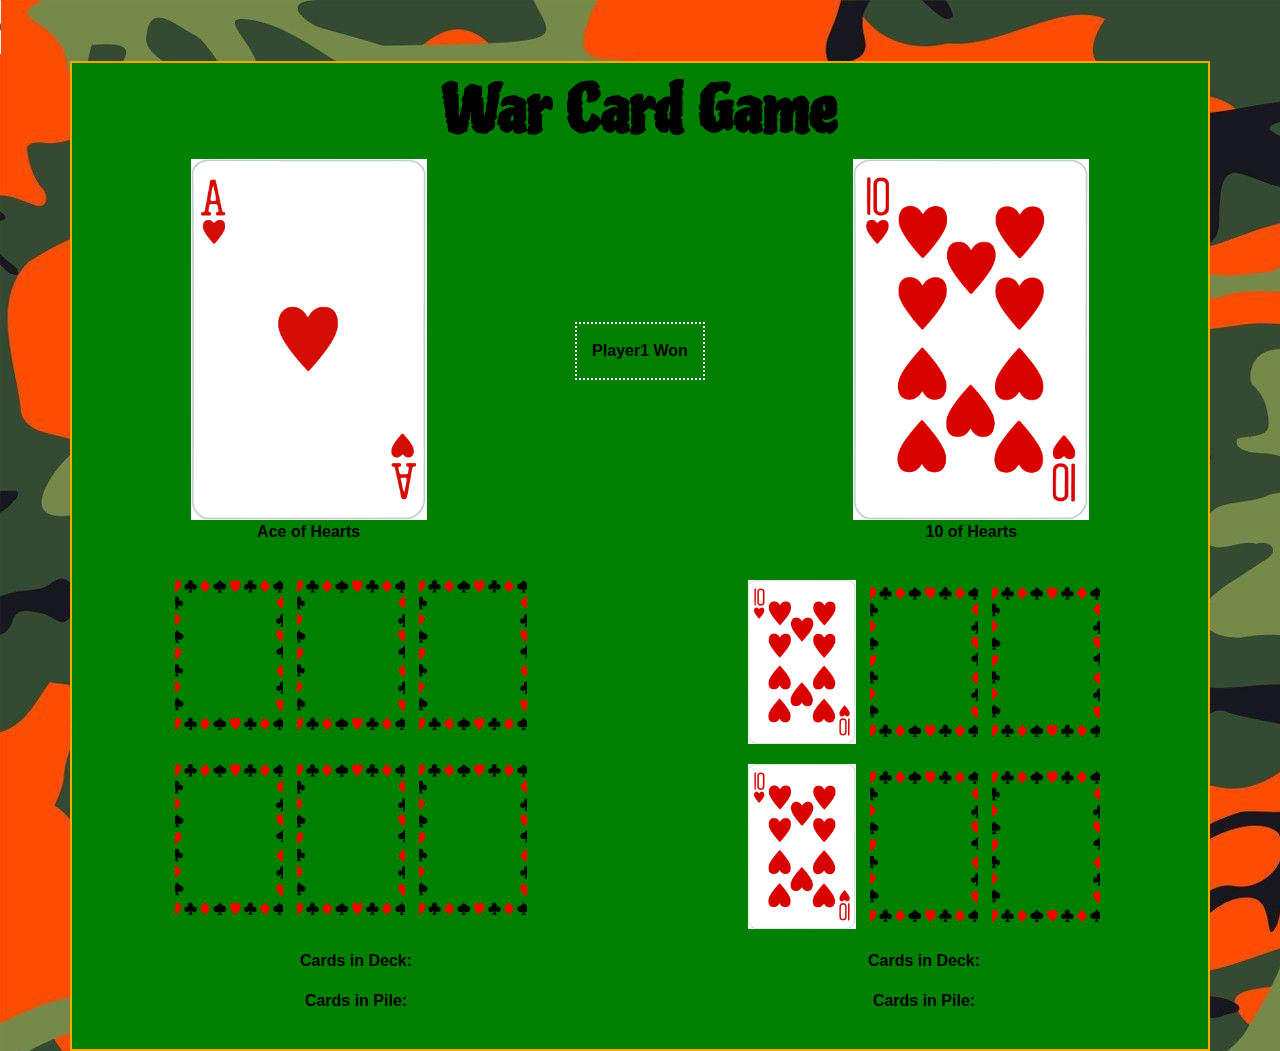
==== WarProjects/WarWebApp/index.html @ 8e9505dc "html/css for war web app mostly done, moved python version into its own folder" ====
<!DOCTYPE html>
<html lang="en">

<head>
    <meta charset="UTF-8">
    <meta name="viewport" content="width=device-width, initial-scale=1.0">
    <meta http-equiv="X-UA-Compatible" content="ie=edge">
    <title>War</title>
    <!-- Bootstrap -->
    <link rel="stylesheet" 
    href="https://stackpath.bootstrapcdn.com/bootstrap/4.4.1/css/bootstrap.min.css" 
    integrity="sha384-Vkoo8x4CGsO3+Hhxv8T/Q5PaXtkKtu6ug5TOeNV6gBiFeWPGFN9MuhOf23Q9Ifjh" 
    crossorigin="anonymous">
    <!-- Google Font -->
    <link href="https://fonts.googleapis.com/css2?family=Piedra&display=swap" rel="stylesheet">
    <!-- Style Sheets -->
    <link rel="stylesheet" href="assets/css/style.css">
</head>

<!-- Music -->
<audio controls>
    <source src="assets/music/try-everything.mp3" type="audio/mpeg">
</audio>


<body>
    <!-- website container -->
    <div class="container content">

        <!-- Site Name Area-->
        <div class="row">
            <p class="site_name">War Card Game</p>
        </div>

        <!-- Main Content Area -->
        <div class="row currentCardArea">

            <!-- Main Content-->
            <!-- Left Card-->
            <div class="col-sm-5 currentCard">
                <img src="assets/images/PlayingCardsAlbum/AH.jpg">
                <p class="cardInfo">Ace of Hearts</p>
            </div>
            <!-- Game Info/Announcements-->
            <div class="col-sm-2 announcement">
                <div class="row">
                    <p>Player1 Won</p>
                </div>
            </div>
            <!-- Right Card-->
            <div class="col-sm-5 currentCard">
                <img src="assets/images/PlayingCardsAlbum/10H.jpg">
                <p class="cardInfo">10 of Hearts</p>
            </div>

        </div>


        <div class="row">
            <div class="col-sm-6 potArea1">
                <img class="pot" src="assets/images/blankCard2.png">
                <img class="pot" src="assets/images/blankCard2.png">
                <img class="pot" src="assets/images/blankCard2.png">
            </div>
            
            <!-- <div class="col-sm-2"></div> -->

            <div class="col-sm-6 potArea1">
                <img class="pot" src="assets/images/PlayingCardsAlbum/10H.jpg">
                <img class="pot" src="assets/images/blankCard2.png">
                <img class="pot last" src="assets/images/blankCard2.png">
            </div>
        </div>

        <div class="row">
            <div class="col-sm-6 potArea1">
                <img class="pot" src="assets/images/blankCard2.png">
                <img class="pot" src="assets/images/blankCard2.png">
                <img class="pot" src="assets/images/blankCard2.png">
            </div>
            
            <!-- <div class="col-sm-2"></div> -->

            <div class="col-sm-6 potArea1">
                <img class="pot" src="assets/images/PlayingCardsAlbum/10H.jpg">
                <img class="pot" src="assets/images/blankCard2.png">
                <img class="pot last" src="assets/images/blankCard2.png">
            </div>
        </div>

        <div class="row">
            <div class="col-sm-6 potArea1">
                <p>Cards in Deck: </p>
                <p>Cards in Pile: </p>
            </div>
            <div class="col-sm-6 potArea1">
                <p>Cards in Deck: </p>
                <p>Cards in Pile: </p>
            </div>
        </div>


    </div>

    <!-- Script -->
    <script src="assets/javascript/game.js" type="text/javascript"></script>
</body>
</html>
---- WarProjects/WarWebApp/assets/css/style.css ----
.currentCard{
    text-align:center;
}
.currentCard img{
    max-width:236px;
    width: 100%;
}
.currentCardArea{
    margin-bottom: 20px;
}
.pot{
    width:20%;
    margin-right: 10px;
}
.last{
    margin:0;
}
.potArea1{
    text-align:center;
    margin-bottom: 20px;
}
.okay{
    width:236px;
}
.announcement .row{
    display:flex;
    height:100%;
    align-items: center;
    justify-content: center;
}
.announcement p{
    border: 2px dotted white;
    padding: 15px;
}



body{
    background-image: url("../images/camo-background.jpg");
}
.content{
    background-color: green;
    border: 2px solid orange;
}

p{
    color: black;
    font-weight: bold;
    margin: 0 auto;
    margin-bottom: 16px;
}

.header{
    width:100%;
    color: orange;
}

.site_name{
    margin: 0 auto;
    font-family: 'Piedra',cursive;
    font-size: 4em;

}
.main-column{
    text-align: center;
    margin: 0 auto;
}
#img_block{
    width: 100%;
    margin: 0 auto;
}
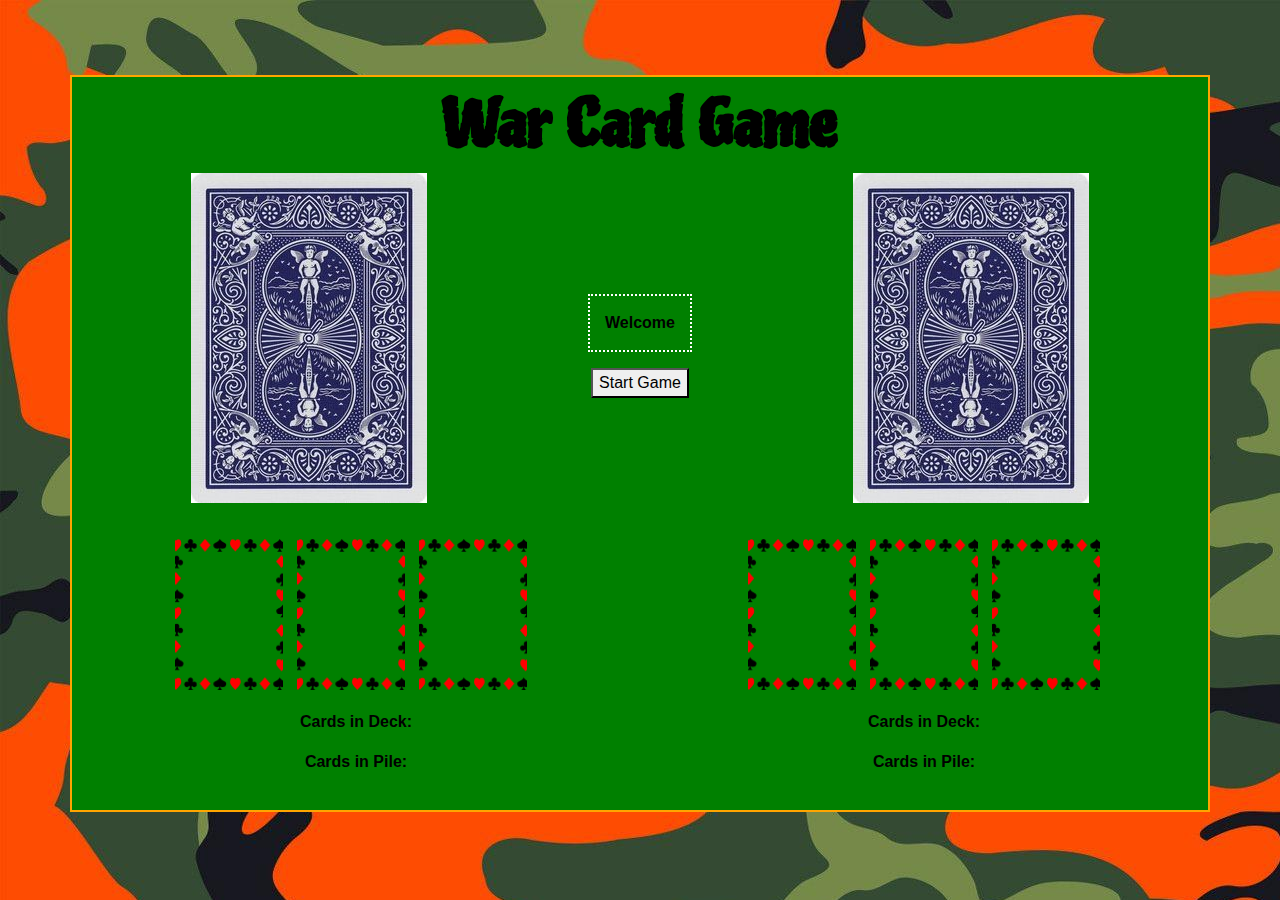
==== commit 04a91678: "added button and linked it to javascript, made some game functions" ====
--- a/WarProjects/WarWebApp/index.html
+++ b/WarProjects/WarWebApp/index.html
@@ -17,11 +17,11 @@
     <link rel="stylesheet" href="assets/css/style.css">
 </head>
 
-<!-- Music -->
+<!-- Music --
 <audio controls>
     <source src="assets/music/try-everything.mp3" type="audio/mpeg">
 </audio>
-
+-->
 
 <body>
     <!-- website container -->
@@ -33,67 +33,78 @@
         </div>
 
         <!-- Main Content Area -->
+
+        <!-- Main Display: current cards/announcements -->
         <div class="row currentCardArea">
 
-            <!-- Main Content-->
             <!-- Left Card-->
-            <div class="col-sm-5 currentCard">
-                <img src="assets/images/PlayingCardsAlbum/AH.jpg">
-                <p class="cardInfo">Ace of Hearts</p>
+            <div id="p1CurrentCard" class="col-sm-5 currentCard">
+                <img class="p1CurrentCardURL" src="assets/images/playingCard.jpg">
+                <p class="cardInfo"></p>
             </div>
             <!-- Game Info/Announcements-->
             <div class="col-sm-2 announcement">
                 <div class="row">
-                    <p>Player1 Won</p>
+                    <p>Welcome</p>
+                    <button type="button" onclick="testFunction()">Start Game</button>
                 </div>
+                
             </div>
             <!-- Right Card-->
-            <div class="col-sm-5 currentCard">
-                <img src="assets/images/PlayingCardsAlbum/10H.jpg">
-                <p class="cardInfo">10 of Hearts</p>
+            <div id="p2CurrentCard" class="col-sm-5 currentCard">
+                <img src="assets/images/playingCard.jpg">
+                <p class="p2CurrentCard cardInfo"></p>
             </div>
 
         </div>
 
+        <!-- First Pot Area for Ties -->
+        <div class="row">
 
-        <div class="row">
-            <div class="col-sm-6 potArea1">
-                <img class="pot" src="assets/images/blankCard2.png">
-                <img class="pot" src="assets/images/blankCard2.png">
-                <img class="pot" src="assets/images/blankCard2.png">
+            <!-- Player1's pot -->
+            <div class="col-sm-6 potArea">
+                <img class="p1-1 pot" src="assets/images/blankCard2.png">
+                <img class="p1-2 pot" src="assets/images/blankCard2.png">
+                <img class="p1-3 pot" src="assets/images/blankCard2.png">
             </div>
             
-            <!-- <div class="col-sm-2"></div> -->
-
-            <div class="col-sm-6 potArea1">
-                <img class="pot" src="assets/images/PlayingCardsAlbum/10H.jpg">
-                <img class="pot" src="assets/images/blankCard2.png">
-                <img class="pot last" src="assets/images/blankCard2.png">
+            <!-- Player2's pot -->
+            <div class="col-sm-6 potArea">
+                <img class="p2-1 pot" src="assets/images/blankCard2.png">
+                <img class="p2-2 pot" src="assets/images/blankCard2.png">
+                <img class="p2-3 pot last" src="assets/images/blankCard2.png">
             </div>
         </div>
 
-        <div class="row">
-            <div class="col-sm-6 potArea1">
-                <img class="pot" src="assets/images/blankCard2.png">
-                <img class="pot" src="assets/images/blankCard2.png">
-                <img class="pot" src="assets/images/blankCard2.png">
+        <!-- Pot Area for double Tie (initially hidden)-->
+        <div class="row doubleTie">
+
+            <!-- Player1's pot -->
+            <div class="col-sm-6 potArea">
+                <img class="p1-1 pot" src="assets/images/blankCard2.png">
+                <img class="p1-2 pot" src="assets/images/blankCard2.png">
+                <img class="p1-3 pot" src="assets/images/blankCard2.png">
             </div>
             
-            <!-- <div class="col-sm-2"></div> -->
-
-            <div class="col-sm-6 potArea1">
-                <img class="pot" src="assets/images/PlayingCardsAlbum/10H.jpg">
-                <img class="pot" src="assets/images/blankCard2.png">
-                <img class="pot last" src="assets/images/blankCard2.png">
+            <!-- Player2's pot -->
+            <div class="col-sm-6 potArea">
+                <img class="p2-1 pot" src="assets/images/PlayingCardsAlbum/10H.jpg">
+                <img class="p2-2 pot" src="assets/images/blankCard2.png">
+                <img class="p2-3 pot last" src="assets/images/blankCard2.png">
             </div>
         </div>
 
+        <!-- Game Info: #of cards in Deck/Pile -->
         <div class="row">
-            <div class="col-sm-6 potArea1">
+
+            <!-- Player1's Info -->
+            <div class="col-sm-6 potArea">
                 <p>Cards in Deck: </p>
                 <p>Cards in Pile: </p>
             </div>
-            <div class="col-sm-6 potArea1">
+
+            <!-- Player2's Info-->
+            <div class="col-sm-6 potArea">
                 <p>Cards in Deck: </p>
                 <p>Cards in Pile: </p>
             </div>
@@ -104,5 +115,6 @@
 
     <!-- Script -->
     <script src="assets/javascript/game.js" type="text/javascript"></script>
+    
 </body>
 </html>--- a/WarProjects/WarWebApp/assets/css/style.css
+++ b/WarProjects/WarWebApp/assets/css/style.css
@@ -15,9 +15,12 @@
 .last{
     margin:0;
 }
-.potArea1{
+.potArea{
     text-align:center;
     margin-bottom: 20px;
+}
+.doubleTie{
+    display:none;
 }
 .okay{
     width:236px;
@@ -27,6 +30,7 @@
     height:100%;
     align-items: center;
     justify-content: center;
+    flex-direction: column;
 }
 .announcement p{
     border: 2px dotted white;
@@ -41,6 +45,7 @@
 .content{
     background-color: green;
     border: 2px solid orange;
+    margin-top: 75px;
 }
 
 p{
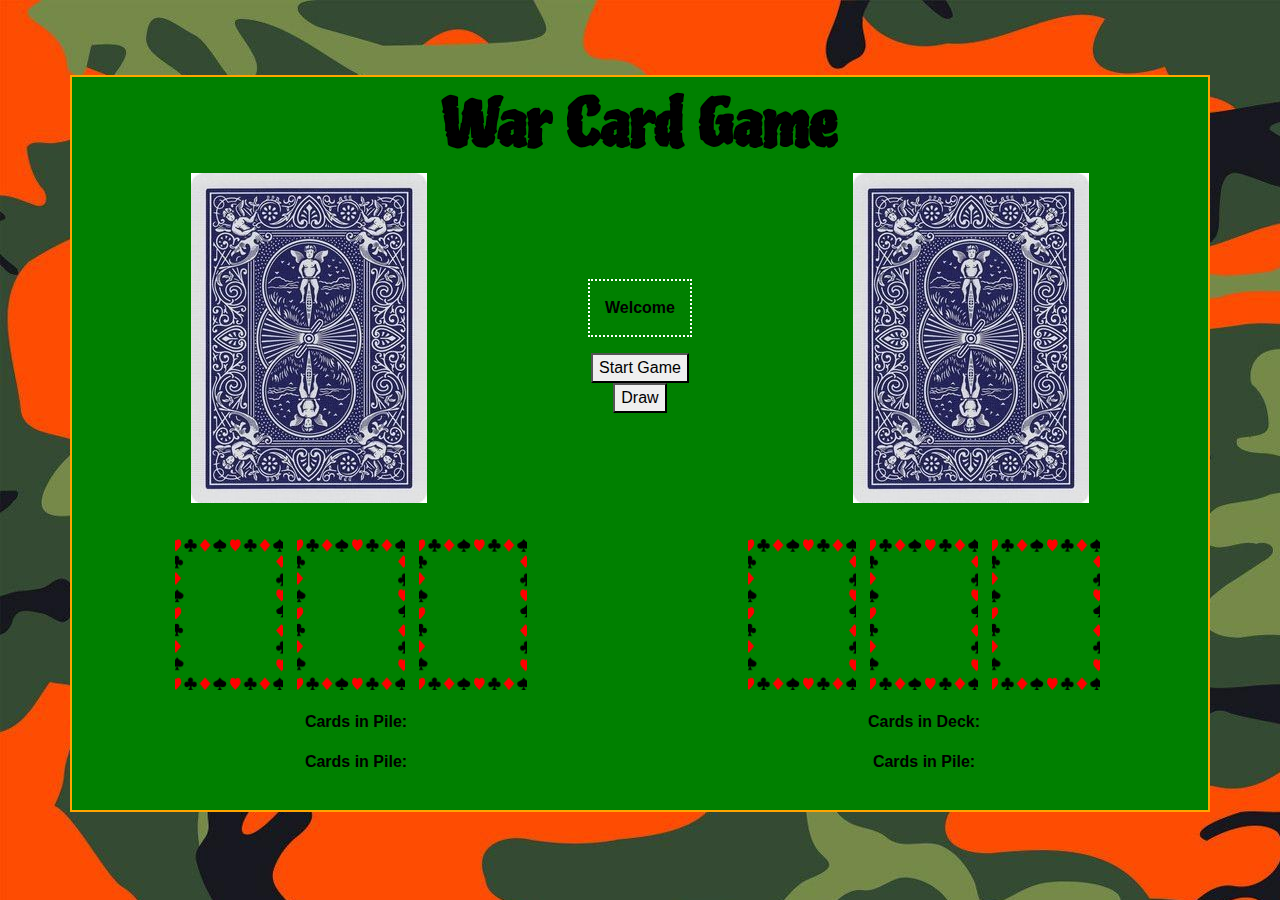
==== commit 404c56f8: "added some more buttons; progress on the draw button which is most of the game; tweaks to html and c" ====
--- a/WarProjects/WarWebApp/index.html
+++ b/WarProjects/WarWebApp/index.html
@@ -45,8 +45,9 @@
             <!-- Game Info/Announcements-->
             <div class="col-sm-2 announcement">
                 <div class="row">
-                    <p>Welcome</p>
+                    <p id="message">Welcome</p>
                     <button type="button" onclick="testFunction()">Start Game</button>
+                    <button type="button" onclick="drawFunction()">Draw</button>
                 </div>
                 
             </div>
@@ -99,14 +100,15 @@
 
             <!-- Player1's Info -->
             <div class="col-sm-6 potArea">
-                <p>Cards in Deck: </p>
-                <p>Cards in Pile: </p>
+                <p type="button" id="p1DeckLength" onclick="displayCards(p1DECK)">Cards in Pile: </p>
+                <p type="button" id="p1PileLength" onclick="displayCards(p1PILE)">Cards in Pile: </p>
+                <!--<p id="p1PileLength">Cards in Pile: </p>-->
             </div>
 
             <!-- Player2's Info-->
             <div class="col-sm-6 potArea">
-                <p>Cards in Deck: </p>
-                <p>Cards in Pile: </p>
+                <p type="button" id="p2DeckLength" onclick="displayCards(p2DECK)">Cards in Deck: </p>
+                <p type="button" id="p2PileLength" onclick="displayCards(p2PILE)">Cards in Pile: </p>
             </div>
         </div>
 
--- a/WarProjects/WarWebApp/assets/css/style.css
+++ b/WarProjects/WarWebApp/assets/css/style.css
@@ -7,6 +7,7 @@
 }
 .currentCardArea{
     margin-bottom: 20px;
+    /*min-height: 346px;*/
 }
 .pot{
     width:20%;
@@ -35,6 +36,7 @@
 .announcement p{
     border: 2px dotted white;
     padding: 15px;
+    text-align: center;
 }
 
 
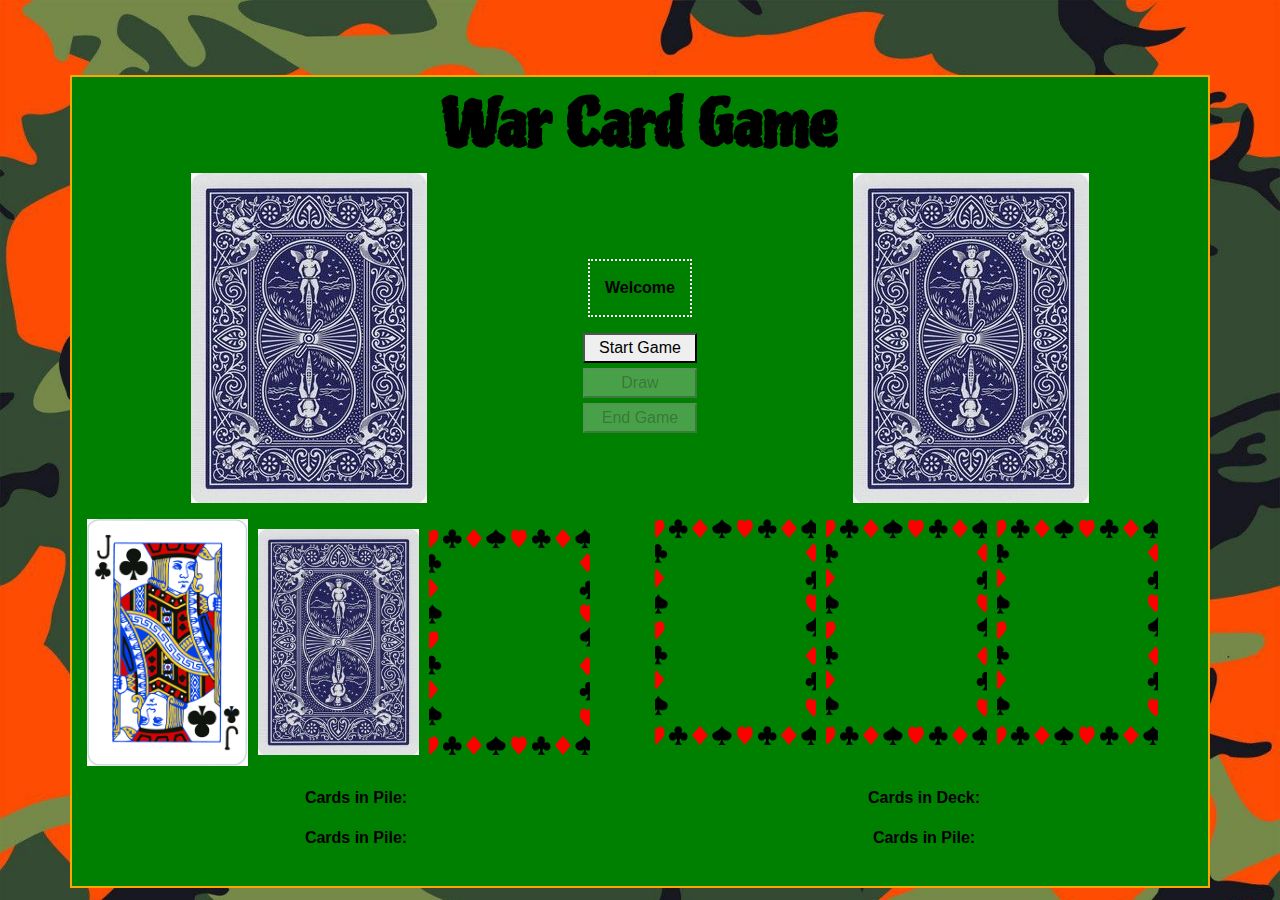
==== commit bd381ba4: "updated html/css" ====
--- a/WarProjects/WarWebApp/index.html
+++ b/WarProjects/WarWebApp/index.html
@@ -38,22 +38,23 @@
         <div class="row currentCardArea">
 
             <!-- Left Card-->
-            <div id="p1CurrentCard" class="col-sm-5 currentCard">
-                <img class="p1CurrentCardURL" src="assets/images/playingCard.jpg">
+            <div class="col-sm-5 currentCard">
+                <img id="p1CurrentCard" class="p1CurrentCardURL" src="assets/images/playingCard.jpg">
                 <p class="cardInfo"></p>
             </div>
             <!-- Game Info/Announcements-->
             <div class="col-sm-2 announcement">
                 <div class="row">
                     <p id="message">Welcome</p>
-                    <button type="button" onclick="testFunction()">Start Game</button>
-                    <button type="button" onclick="drawFunction()">Draw</button>
+                    <button type="button" id="startGameButton" onclick="testFunction()">Start Game</button>
+                    <button disabled type="button" id="drawButton" onclick="drawFunction()">Draw</button>
+                    <button disabled class="last" type="button" id="endGameButton">End Game</button>
                 </div>
                 
             </div>
             <!-- Right Card-->
-            <div id="p2CurrentCard" class="col-sm-5 currentCard">
-                <img src="assets/images/playingCard.jpg">
+            <div class="col-sm-5 currentCard">
+                <img id="p2CurrentCard" src="assets/images/playingCard.jpg">
                 <p class="p2CurrentCard cardInfo"></p>
             </div>
 
@@ -64,9 +65,9 @@
 
             <!-- Player1's pot -->
             <div class="col-sm-6 potArea">
-                <img class="p1-1 pot" src="assets/images/blankCard2.png">
-                <img class="p1-2 pot" src="assets/images/blankCard2.png">
-                <img class="p1-3 pot" src="assets/images/blankCard2.png">
+                <img class="p1-1 pot" src="assets/images/PlayingCardsAlbum/JackC.jpg">
+                <img class="p1-2 pot" src="assets/images/playingCard.jpg">
+                <img class="p1-3 pot last" src="assets/images/blankCard2.png">
             </div>
             
             <!-- Player2's pot -->
@@ -78,7 +79,7 @@
         </div>
 
         <!-- Pot Area for double Tie (initially hidden)-->
-        <div class="row doubleTie">
+        <div class="row extraTie">
 
             <!-- Player1's pot -->
             <div class="col-sm-6 potArea">
@@ -96,19 +97,19 @@
         </div>
 
         <!-- Game Info: #of cards in Deck/Pile -->
-        <div class="row">
+        <div class="row gameInfo">
 
             <!-- Player1's Info -->
-            <div class="col-sm-6 potArea">
-                <p type="button" id="p1DeckLength" onclick="displayCards(p1DECK)">Cards in Pile: </p>
-                <p type="button" id="p1PileLength" onclick="displayCards(p1PILE)">Cards in Pile: </p>
+            <div class="col-sm-6">
+                <p type="button" id="p1DeckLength" onclick="displayCards(player1.deck)">Cards in Pile: </p>
+                <p type="button" id="p1PileLength" onclick="displayCards(player1.pile)">Cards in Pile: </p>
                 <!--<p id="p1PileLength">Cards in Pile: </p>-->
             </div>
 
             <!-- Player2's Info-->
             <div class="col-sm-6 potArea">
-                <p type="button" id="p2DeckLength" onclick="displayCards(p2DECK)">Cards in Deck: </p>
-                <p type="button" id="p2PileLength" onclick="displayCards(p2PILE)">Cards in Pile: </p>
+                <p type="button" id="p2DeckLength" onclick="displayCards(player2.deck)">Cards in Deck: </p>
+                <p type="button" id="p2PileLength" onclick="displayCards(player2.pile)">Cards in Pile: </p>
             </div>
         </div>
 
--- a/WarProjects/WarWebApp/assets/css/style.css
+++ b/WarProjects/WarWebApp/assets/css/style.css
@@ -4,23 +4,30 @@
 .currentCard img{
     max-width:236px;
     width: 100%;
+    max-height: 360px;
 }
-.currentCardArea{
+/*.currentCardArea{
     margin-bottom: 20px;
-    /*min-height: 346px;*/
+    min-height: 346px;
+}*/
+.pot{
+    width:30%;
+    margin-right: 5px;
 }
-.pot{
-    width:20%;
-    margin-right: 10px;
+
+.gameInfo{
+    text-align:center;
 }
 .last{
     margin:0;
 }
 .potArea{
-    text-align:center;
     margin-bottom: 20px;
+    overflow: auto;
+    max-height: 250px;
+    height: auto;
 }
-.doubleTie{
+.extraTie{
     display:none;
 }
 .okay{
@@ -39,10 +46,14 @@
     text-align: center;
 }
 
-
+button{
+    min-width: 60%;
+    margin-bottom:5px;
+}
 
 body{
     background-image: url("../images/camo-background.jpg");
+    background-size: cover;
 }
 .content{
     background-color: green;
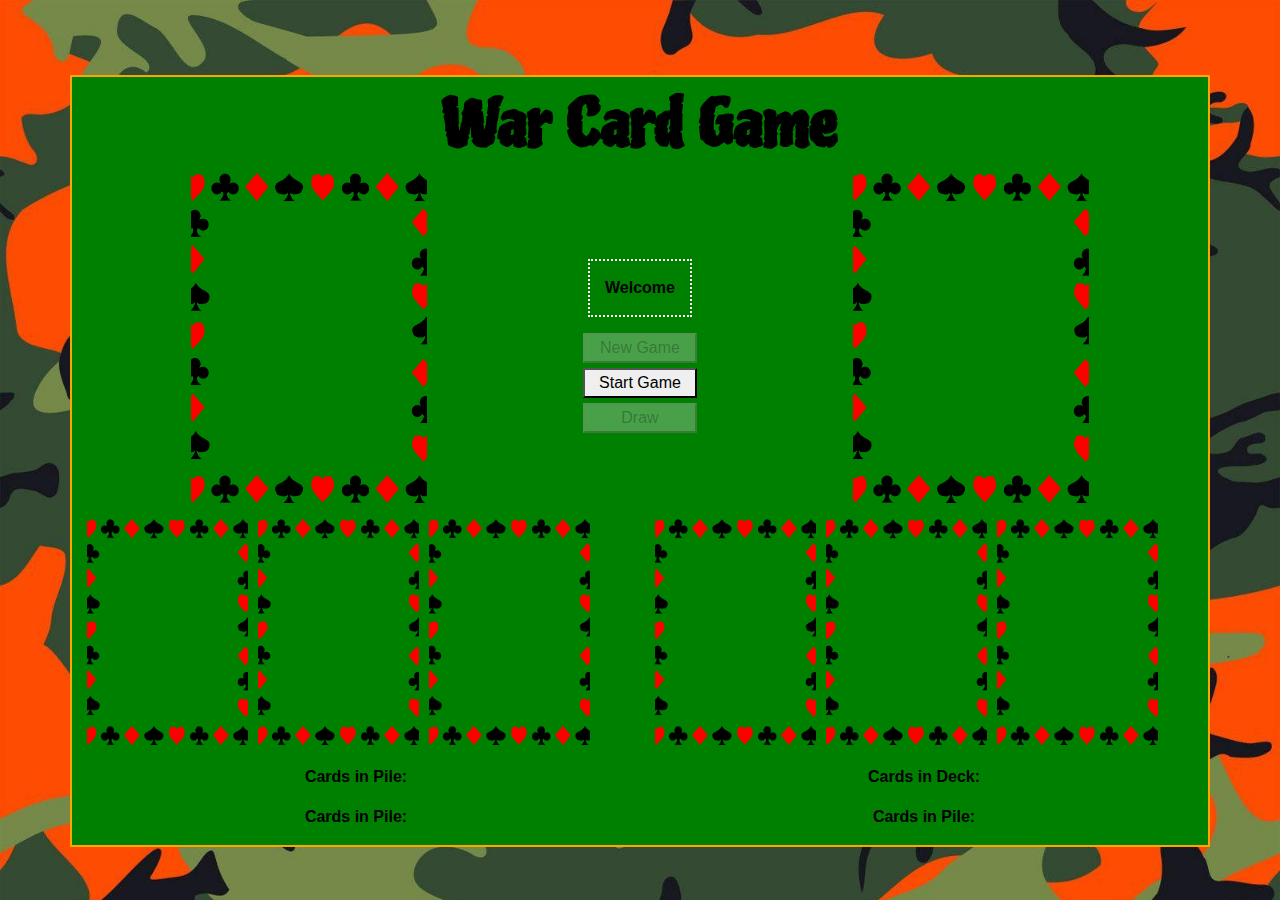
==== commit 3682b0d7: "Game is finished, besides some cleaning and comments" ====
--- a/WarProjects/WarWebApp/index.html
+++ b/WarProjects/WarWebApp/index.html
@@ -39,22 +39,22 @@
 
             <!-- Left Card-->
             <div class="col-sm-5 currentCard">
-                <img id="p1CurrentCard" class="p1CurrentCardURL" src="assets/images/playingCard.jpg">
+                <img id="p1CurrentCard" class="p1CurrentCardURL" src="assets/images/blankCard2.png">
                 <p class="cardInfo"></p>
             </div>
             <!-- Game Info/Announcements-->
             <div class="col-sm-2 announcement">
                 <div class="row">
                     <p id="message">Welcome</p>
+                    <button disabled  type="button" id="newGameButton" onclick="newGame()">New Game</button>
                     <button type="button" id="startGameButton" onclick="testFunction()">Start Game</button>
-                    <button disabled type="button" id="drawButton" onclick="drawFunction()">Draw</button>
-                    <button disabled class="last" type="button" id="endGameButton">End Game</button>
+                    <button disabled class="last" type="button" id="drawButton" onclick="drawFunction()">Draw</button>
                 </div>
                 
             </div>
             <!-- Right Card-->
             <div class="col-sm-5 currentCard">
-                <img id="p2CurrentCard" src="assets/images/playingCard.jpg">
+                <img id="p2CurrentCard" src="assets/images/blankCard2.png">
                 <p class="p2CurrentCard cardInfo"></p>
             </div>
 
@@ -64,35 +64,66 @@
         <div class="row">
 
             <!-- Player1's pot -->
-            <div class="col-sm-6 potArea">
-                <img class="p1-1 pot" src="assets/images/PlayingCardsAlbum/JackC.jpg">
-                <img class="p1-2 pot" src="assets/images/playingCard.jpg">
-                <img class="p1-3 pot last" src="assets/images/blankCard2.png">
+            <div class="col-sm-6 p1PotArea">
+                <img class="p1-1 pot tieDepth-1" src="assets/images/blankCard2.png">
+                <img class="p1-2 pot tieDepth-1" src="assets/images/blankCard2.png">
+                <img class="p1-3 pot tieDepth-1 last" src="assets/images/blankCard2.png">
+
+                <img class="p1-4 pot extra tieDepth-2" src="assets/images/blankCard2.png">
+                <img class="p1-5 pot extra tieDepth-2" src="assets/images/blankCard2.png">
+                <img class="p1-6 pot extra tieDepth-2 last" src="assets/images/blankCard2.png">
+
+                <img class="p1-7 pot extra tieDepth-3" src="assets/images/blankCard2.png">
+                <img class="p1-8 pot extra tieDepth-3" src="assets/images/blankCard2.png">
+                <img class="p1-9 pot extra tieDepth-3 last" src="assets/images/blankCard2.png">
+
+                <img class="p1-10 pot extra tieDepth-4" src="assets/images/blankCard2.png">
+                <img class="p1-11 pot extra tieDepth-4" src="assets/images/blankCard2.png">
+                <img class="p1-12 pot extra tieDepth-4 last" src="assets/images/blankCard2.png">
+
+                <img class="p1-13 pot extra tieDepth-5" src="assets/images/blankCard2.png">
+                <img class="p1-14 pot extra tieDepth-5" src="assets/images/blankCard2.png">
+                <img class="p1-15 pot extra tieDepth-5 last" src="assets/images/blankCard2.png">
+
+                <img class="p1-16 pot extra tieDepth-6" src="assets/images/blankCard2.png">
+                <img class="p1-17 pot extra tieDepth-6" src="assets/images/blankCard2.png">
+                <img class="p1-18 pot extra tieDepth-6 last" src="assets/images/blankCard2.png">
+
+                <img class="p1-19 pot extra tieDepth-7" src="assets/images/blankCard2.png">
+                <img class="p1-20 pot extra tieDepth-7" src="assets/images/blankCard2.png">
+                <img class="p1-21 pot extra tieDepth-7 last" src="assets/images/blankCard2.png">
+
             </div>
             
             <!-- Player2's pot -->
-            <div class="col-sm-6 potArea">
-                <img class="p2-1 pot" src="assets/images/blankCard2.png">
-                <img class="p2-2 pot" src="assets/images/blankCard2.png">
-                <img class="p2-3 pot last" src="assets/images/blankCard2.png">
-            </div>
-        </div>
+            <div class="col-sm-6 p2PotArea">
+                <img class="p2-1 pot tieDepth-1" src="assets/images/blankCard2.png">
+                <img class="p2-2 pot tieDepth-1" src="assets/images/blankCard2.png">
+                <img class="p2-3 pot tieDepth-1 last" src="assets/images/blankCard2.png">
 
-        <!-- Pot Area for double Tie (initially hidden)-->
-        <div class="row extraTie">
+                <img class="p2-4 pot extra tieDepth-2" src="assets/images/blankCard2.png">
+                <img class="p2-5 pot extra tieDepth-2" src="assets/images/blankCard2.png">
+                <img class="p2-6 pot extra tieDepth-2 last" src="assets/images/blankCard2.png">
 
-            <!-- Player1's pot -->
-            <div class="col-sm-6 potArea">
-                <img class="p1-1 pot" src="assets/images/blankCard2.png">
-                <img class="p1-2 pot" src="assets/images/blankCard2.png">
-                <img class="p1-3 pot" src="assets/images/blankCard2.png">
-            </div>
-            
-            <!-- Player2's pot -->
-            <div class="col-sm-6 potArea">
-                <img class="p2-1 pot" src="assets/images/PlayingCardsAlbum/10H.jpg">
-                <img class="p2-2 pot" src="assets/images/blankCard2.png">
-                <img class="p2-3 pot last" src="assets/images/blankCard2.png">
+                <img class="p2-7 pot extra tieDepth-3" src="assets/images/blankCard2.png">
+                <img class="p2-8 pot extra tieDepth-3" src="assets/images/blankCard2.png">
+                <img class="p2-9 pot extra tieDepth-3 last" src="assets/images/blankCard2.png">
+
+                <img class="p2-10 pot extra tieDepth-4" src="assets/images/blankCard2.png">
+                <img class="p2-11 pot extra tieDepth-4" src="assets/images/blankCard2.png">
+                <img class="p2-12 pot extra tieDepth-4 last" src="assets/images/blankCard2.png">
+
+                <img class="p2-13 pot extra tieDepth-5" src="assets/images/blankCard2.png">
+                <img class="p2-14 pot extra tieDepth-5" src="assets/images/blankCard2.png">
+                <img class="p2-15 pot extra tieDepth-5 last" src="assets/images/blankCard2.png">
+
+                <img class="p2-16 pot extra tieDepth-6" src="assets/images/blankCard2.png">
+                <img class="p2-17 pot extra tieDepth-6" src="assets/images/blankCard2.png">
+                <img class="p2-18 pot extra tieDepth-6 last" src="assets/images/blankCard2.png">
+
+                <img class="p2-19 pot extra tieDepth-7" src="assets/images/blankCard2.png">
+                <img class="p2-20 pot extra tieDepth-7" src="assets/images/blankCard2.png">
+                <img class="p2-21 pot extra tieDepth-7 last" src="assets/images/blankCard2.png">
             </div>
         </div>
 
--- a/WarProjects/WarWebApp/assets/css/style.css
+++ b/WarProjects/WarWebApp/assets/css/style.css
@@ -21,7 +21,11 @@
 .last{
     margin:0;
 }
-.potArea{
+
+.tieDepth-2, .tieDepth-3, .tieDepth-4, .tieDepth-5, .tieDepth-6, .tieDepth-7{
+    display:none;
+}
+.p1PotArea,.p2PotArea{
     margin-bottom: 20px;
     overflow: auto;
     max-height: 250px;
